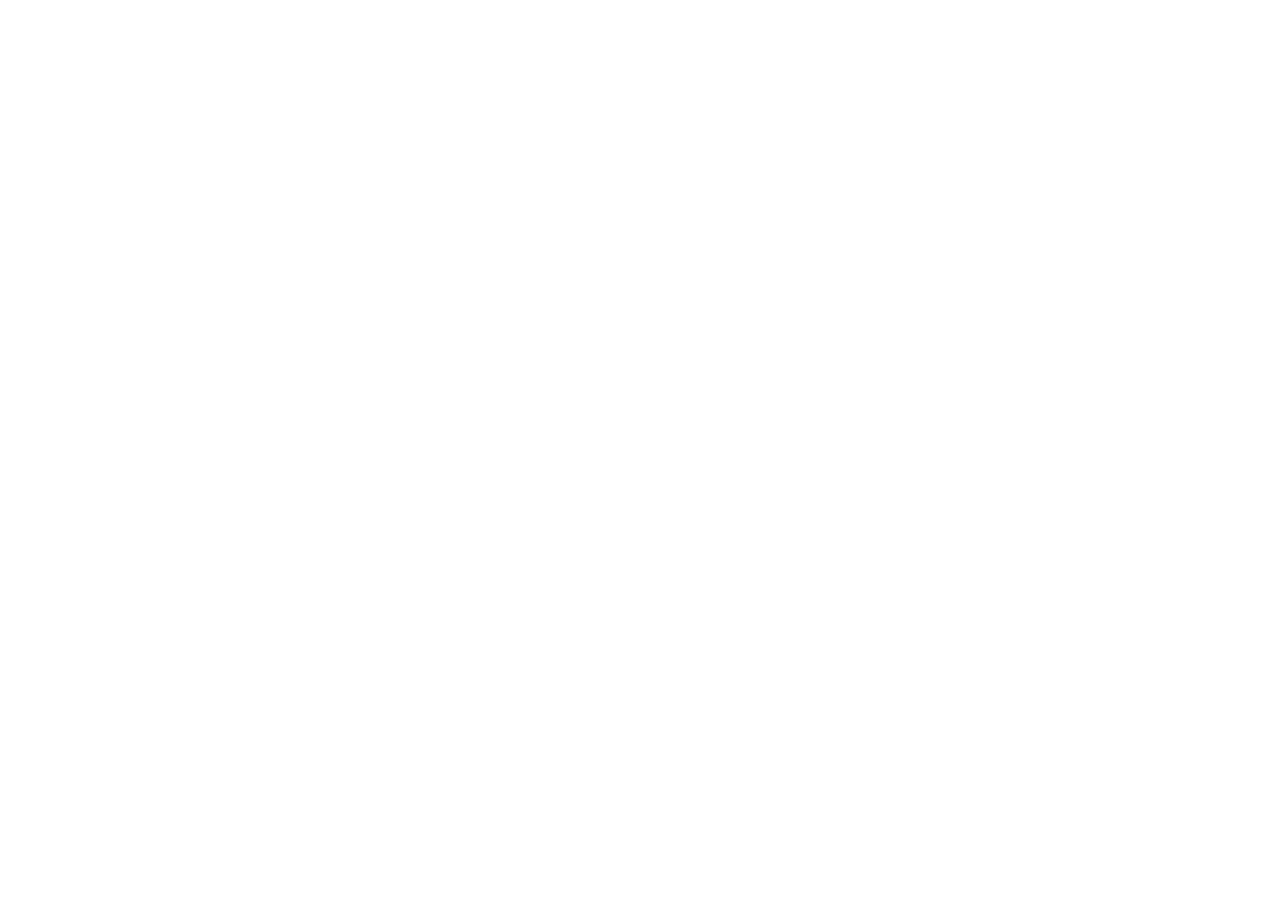
==== car.html @ 4073aa11 "y" ====
<!DOCTYPE html>
<html lang="en">
  <head>
    <meta charset="UTF-8" />
    <meta name="viewport" content="width=device-width, initial-scale=1.0" />
    <title>Document</title>
  </head>
  <body></body>
</html>
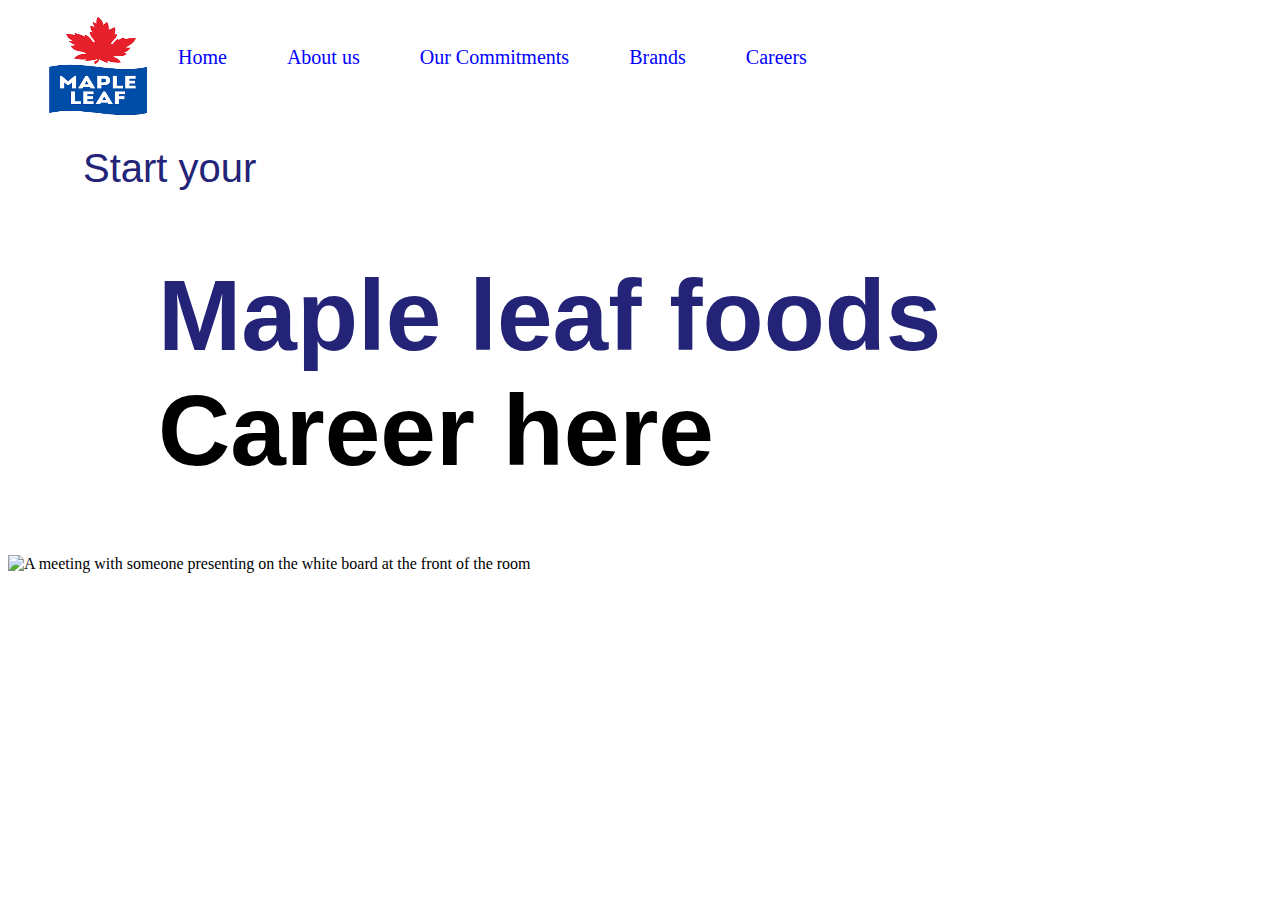
==== commit cbd043c0: "y" ====
--- a/car.html
+++ b/car.html
@@ -3,7 +3,89 @@
   <head>
     <meta charset="UTF-8" />
     <meta name="viewport" content="width=device-width, initial-scale=1.0" />
-    <title>Document</title>
+    <title>Careers</title>
   </head>
-  <body></body>
+  <style>
+      h1 {
+        font-family: Arial, Helvetica, sans-serif;
+      }
+      #nav-link {
+        margin: 15px;
+        padding: 15px;
+        font-size: 20px;
+      }
+      .center {
+        display: block;
+        margin-left: 1;
+        margin-right: 100;
+        width: 50%;
+      }
+      li {
+        float: left;
+      }
+      p {
+        display: block;
+        float: none;
+      }
+    </style>
+
+    <header>
+      <link rel="stylesheet" href="css.css" />
+      <nav>
+        <ul style="list-style: none">
+          <li>
+            <img
+              src="logo.jpg"
+              alt="The maple leaf foods logo"
+              width="100"
+              height="100"
+              style="display: inline"
+            />
+          </li>
+          <li
+            style="display: inline"
+            id="nav-link"
+            style="padding-left: 1000px"
+          >
+            <a href="index.html"> Home </a>
+          </li>
+          <li style="display: inline" id="nav-link">
+            <a href="us.html">About us</a>
+          </li>
+          <li style="display: inline" id="nav-link">
+            <a href="our.html">Our Commitments</a>
+          </li>
+          <li style="display: inline" id="nav-link">
+            <a href="store.html">Brands</a>
+          </li>
+          <li style="display: inline" id="nav-link">
+            <a href="car.html">Careers</a>
+          </li>
+        </ul>
+        <br />
+        <br />
+        <br />
+        <br />
+      </nav>
+    </header>
+  </head>
+  <body>
+    <br />
+
+    <p style="color: rgb(35, 35, 119); font-size: 40px; padding-left: 75px">
+      Start your
+    </p>
+    <h1 style="font-size: 100px; padding-left: 150px">
+      <span style="color: rgb(35, 35, 119); font-size: 100px">Maple leaf foods</span>
+      Career here
+    </h1>
+    <img
+      src="meet.jpg"
+      alt="A meeting with someone presenting on the white board at the front of the room"
+      width="1200"
+      height="700"
+    />
+    <h1></h1>
+
+  </body>
 </html>
--- a/css.css
+++ b/css.css
@@ -0,0 +1,13 @@
+body {
+  background-color: rgb(255, 255, 255);
+}
+p {
+  font-family: Arial, Helvetica, sans-serif;
+}
+h1 {
+  font-family: Arial, Helvetica, sans-serif;
+}
+a {
+  color: blue;
+  text-decoration: none;
+}
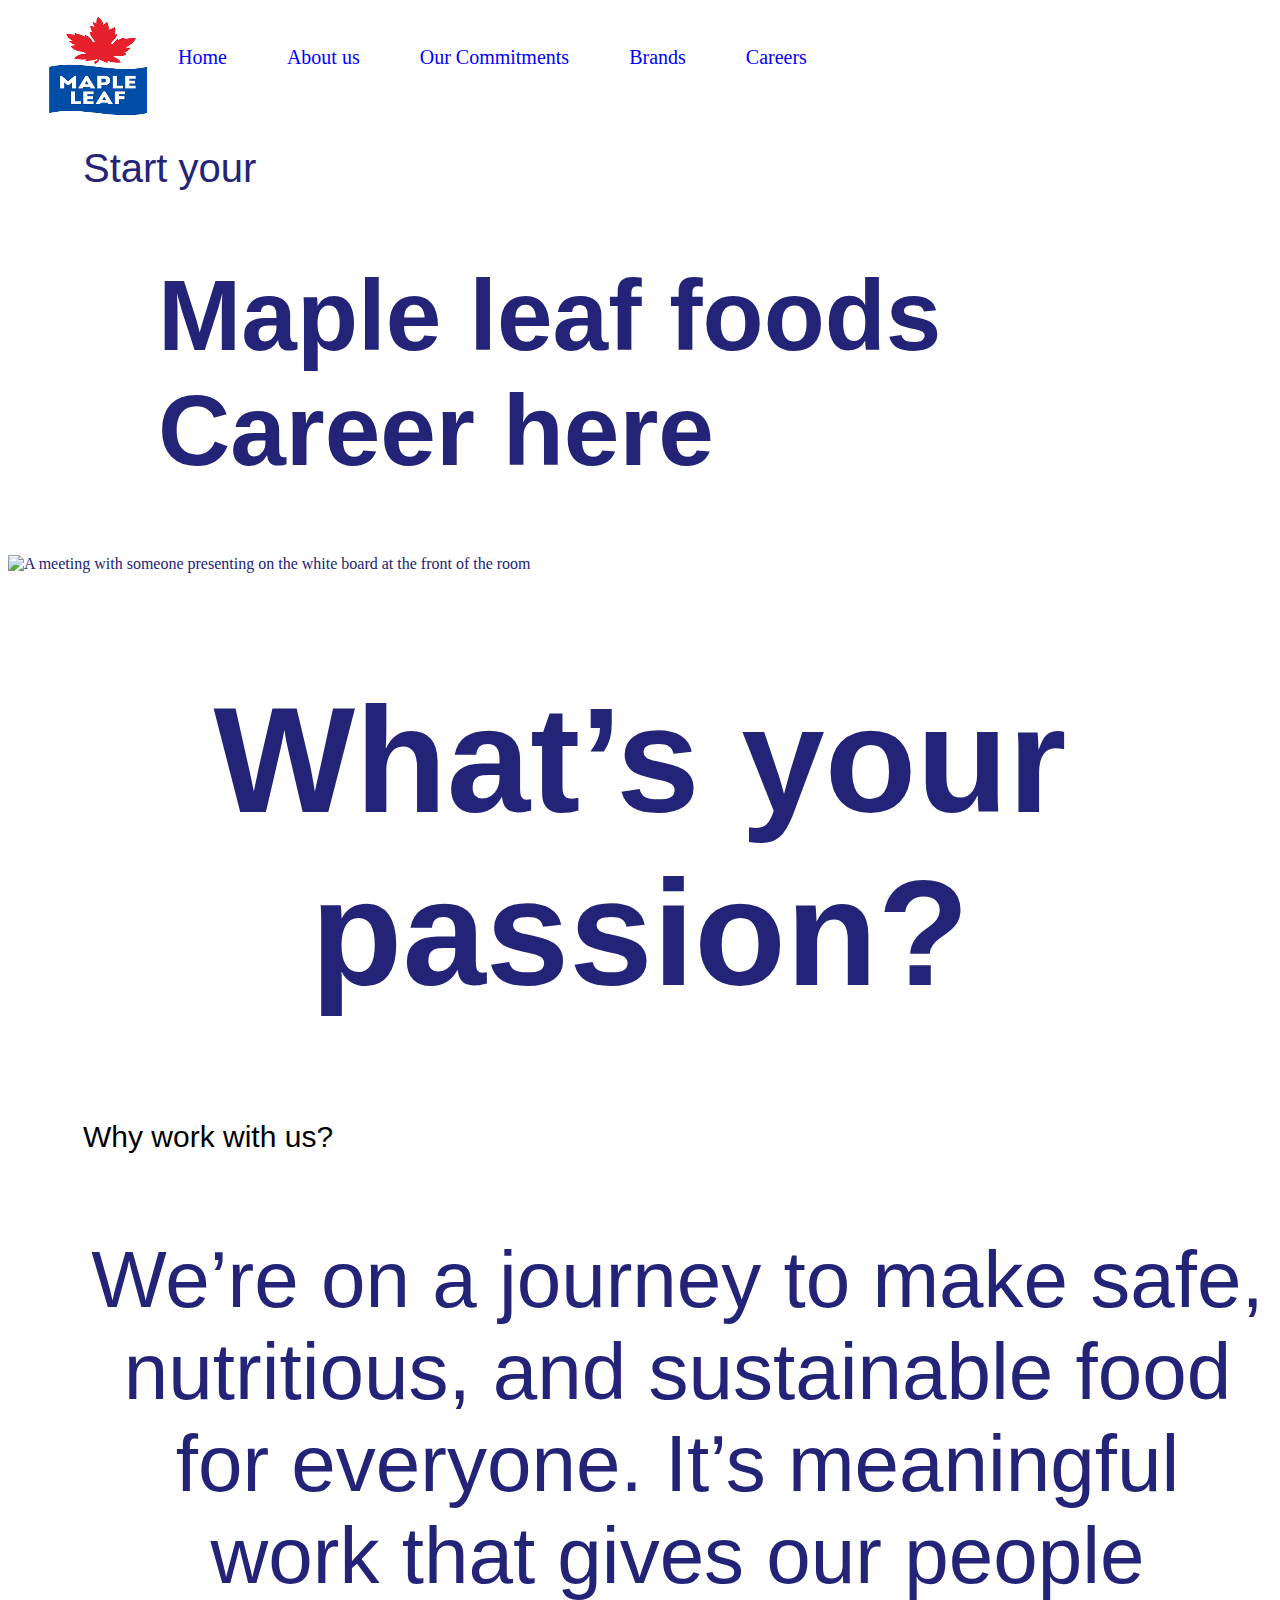
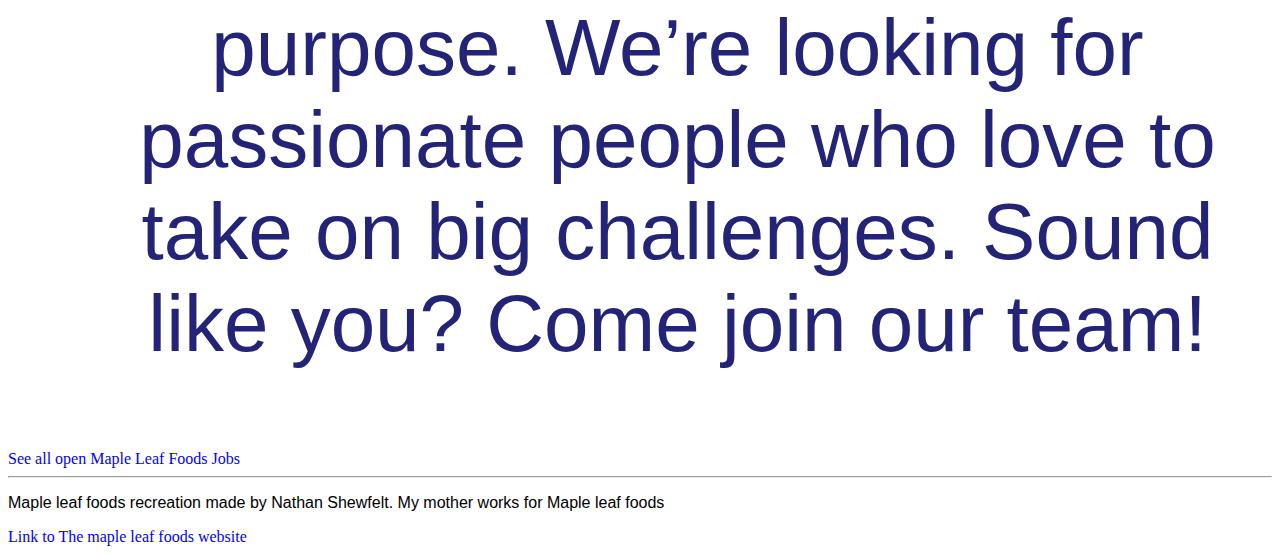
==== commit 04b47db4: "y" ====
--- a/car.html
+++ b/car.html
@@ -26,6 +26,9 @@
       p {
         display: block;
         float: none;
+      }
+      .blue {
+        color: rgb(35, 35, 119);
       }
     </style>
 
@@ -71,12 +74,12 @@
   </head>
   <body>
     <br />
-
-    <p style="color: rgb(35, 35, 119); font-size: 40px; padding-left: 75px">
+    <div class="blue">
+    <p style="font-size: 40px; padding-left: 75px">
       Start your
     </p>
     <h1 style="font-size: 100px; padding-left: 150px">
-      <span style="color: rgb(35, 35, 119); font-size: 100px">Maple leaf foods</span>
+      <span style=" font-size: 100px">Maple leaf foods</span>
       Career here
     </h1>
     <img
@@ -85,7 +88,24 @@
       width="1200"
       height="700"
     />
-    <h1></h1>
-
+    <h1 style="font-size:150px; text-align: center;">What’s your passion?</h1>
+        <p style=" font-size: 30px; padding-left: 75px; color:black">
+      Why work with us?
+    </p>
+        <p style=" font-size: 80px; padding-left: 75px; text-align: center;">
+      We’re on a journey to make safe, nutritious, and sustainable food for everyone. It’s meaningful work that gives our people purpose. We’re looking for passionate people who love to take on big challenges. Sound like you? Come join our team!
+    </p>
+    </div>
+    <a href="https://www.mapleleaffoods.com/careers/job-search/">See all open Maple Leaf Foods Jobs</a>
+  <hr/>
   </body>
+  <footer>
+    <p>
+      Maple leaf foods recreation made by Nathan Shewfelt. My mother works for
+      Maple leaf foods
+    </p>
+    <a href="https://www.mapleleaffoods.com/"
+      >Link to The maple leaf foods website</a
+    >
+  </footer>
 </html>
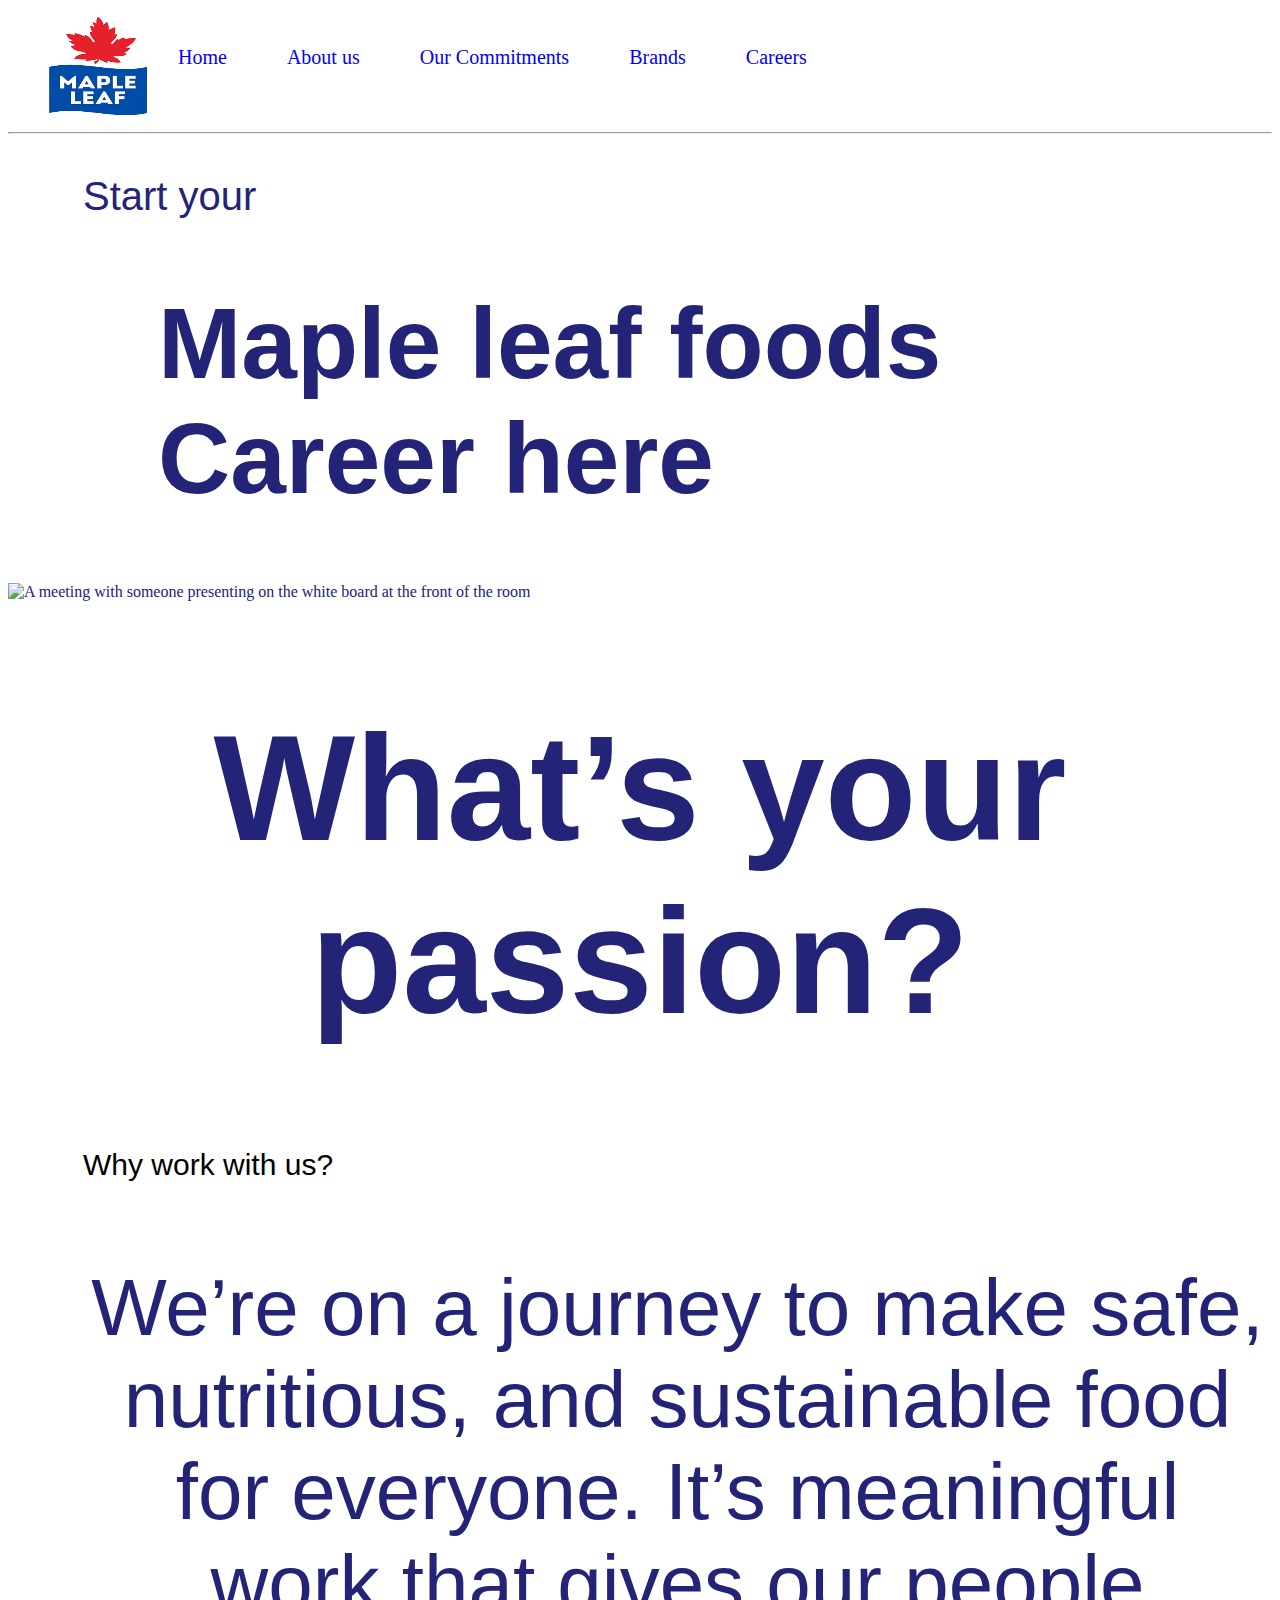
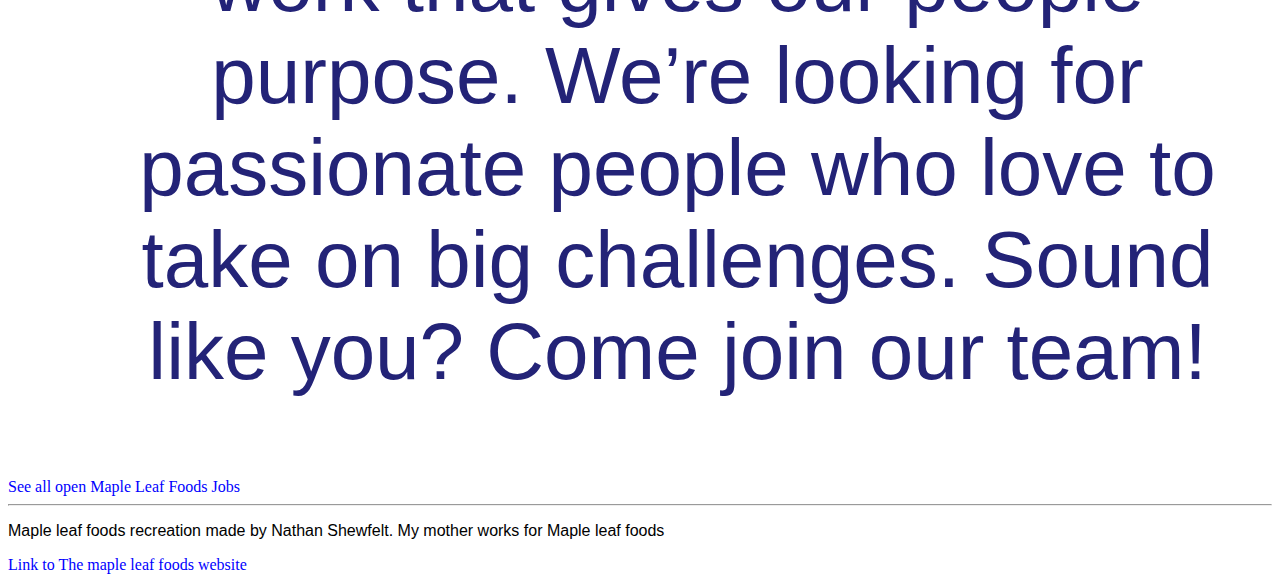
==== commit ad3ec56c: "y" ====
--- a/car.html
+++ b/car.html
@@ -5,6 +5,7 @@
     <meta name="viewport" content="width=device-width, initial-scale=1.0" />
     <title>Careers</title>
   </head>
+  <!-- internal stylesheet -->
   <style>
       h1 {
         font-family: Arial, Helvetica, sans-serif;
@@ -31,7 +32,7 @@
         color: rgb(35, 35, 119);
       }
     </style>
-
+<!-- nav bar in list  -->
     <header>
       <link rel="stylesheet" href="css.css" />
       <nav>
@@ -72,8 +73,11 @@
       </nav>
     </header>
   </head>
+  <!-- 2 coloured title  -->
   <body>
     <br />
+    <br/>
+    <hr/>
     <div class="blue">
     <p style="font-size: 40px; padding-left: 75px">
       Start your
@@ -82,6 +86,7 @@
       <span style=" font-size: 100px">Maple leaf foods</span>
       Career here
     </h1>
+    <!-- main image -->
     <img
       src="meet.jpg"
       alt="A meeting with someone presenting on the white board at the front of the room"
@@ -97,8 +102,9 @@
     </p>
     </div>
     <a href="https://www.mapleleaffoods.com/careers/job-search/">See all open Maple Leaf Foods Jobs</a>
-  <hr/>
+    <hr/>
   </body>
+  <!-- footer with the real link to the maple leaf foods website -->
   <footer>
     <p>
       Maple leaf foods recreation made by Nathan Shewfelt. My mother works for
--- a/css.css
+++ b/css.css
@@ -11,3 +11,8 @@
   color: blue;
   text-decoration: none;
 }
+a:hover {
+  color: white;
+  padding: 50px;
+  background-color: blue;
+}
